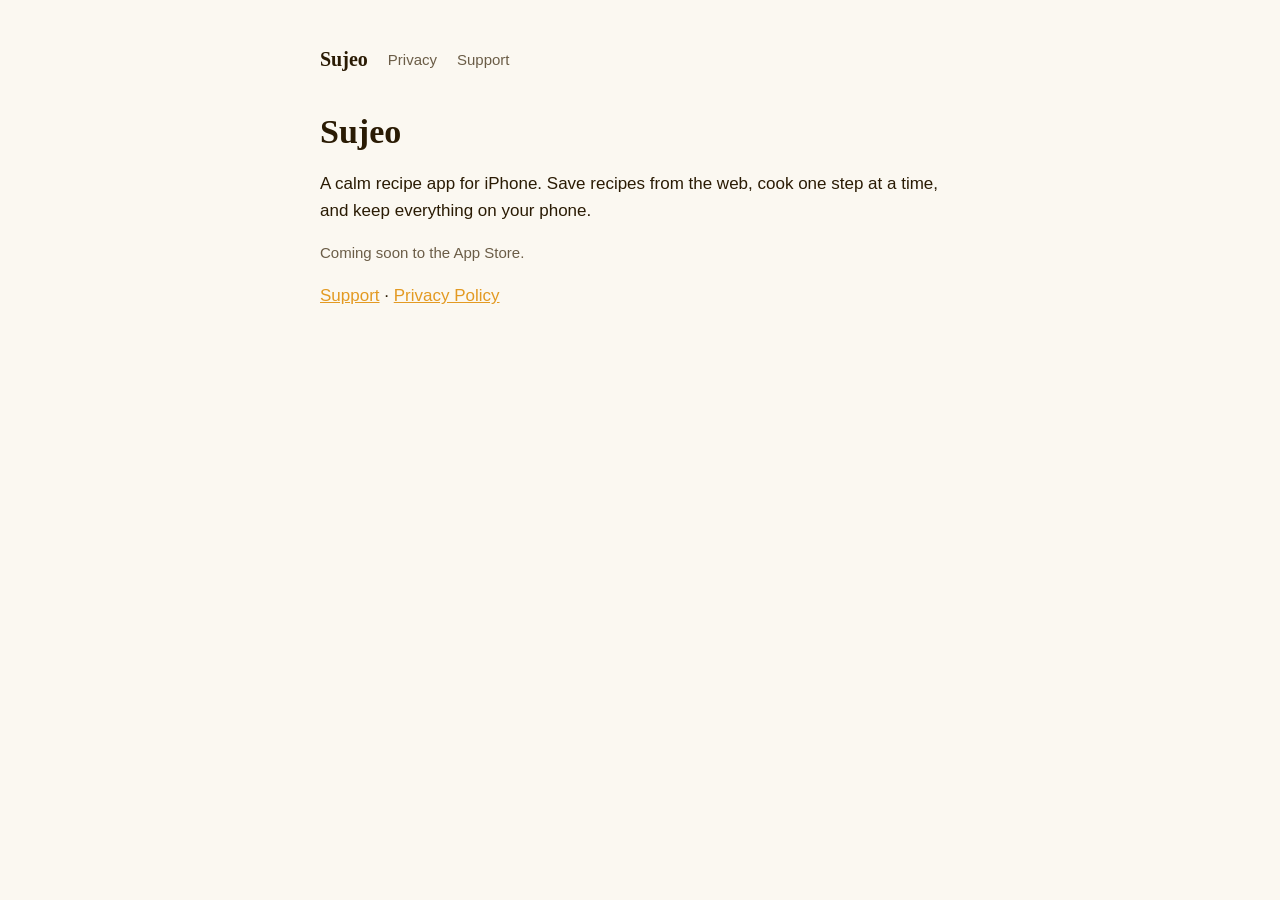
==== index.html @ 516a4208 "Add files via upload" ====
<!doctype html><html lang="en"><head><meta charset="utf-8"><meta name="viewport" content="width=device-width,initial-scale=1"><title>Sujeo</title><link rel="stylesheet" href="/style.css"></head><body><main>
<nav><a class="brand" href="/">Sujeo</a><a href="/privacy.html">Privacy</a><a href="/support.html">Support</a></nav>
<h1>Sujeo</h1><p>A calm recipe app for iPhone. Save recipes from the web, cook one step at a time, and keep everything on your phone.</p><p class="mute">Coming soon to the App Store.</p><p><a href="/support.html">Support</a> · <a href="/privacy.html">Privacy Policy</a></p>
</main></body></html>
---- style.css ----
:root{--bg:#FBF8F1;--ink:#2A1B04;--mute:#6b5d47;--gold:#E39A22;--card:#FBF9F4;--line:rgba(0,0,0,.14)}
@media(prefers-color-scheme:dark){:root{--bg:#121110;--ink:#F4F0E8;--mute:#b8ad9a;--gold:#F7C77A;--card:#1C1915;--line:rgba(255,255,255,.14)}}
*{box-sizing:border-box}
body{margin:0;background:var(--bg);color:var(--ink);font:17px/1.6 -apple-system,BlinkMacSystemFont,"Segoe UI",Helvetica,Arial,sans-serif}
main{max-width:680px;margin:0 auto;padding:48px 20px 80px}
h1{font:600 34px/1.2 Georgia,"Times New Roman",serif;margin:0 0 8px}
h2{font-size:20px;margin:36px 0 8px}
p,li{color:var(--ink)}
.mute{color:var(--mute);font-size:15px}
a{color:var(--gold)}
nav{display:flex;gap:20px;margin-bottom:40px;font-size:15px}
nav a{text-decoration:none;color:var(--mute)}
nav a.brand{color:var(--ink);font:600 20px Georgia,serif}
.card{background:var(--card);border:1px solid var(--line);border-radius:16px;padding:20px 22px;margin:16px 0}
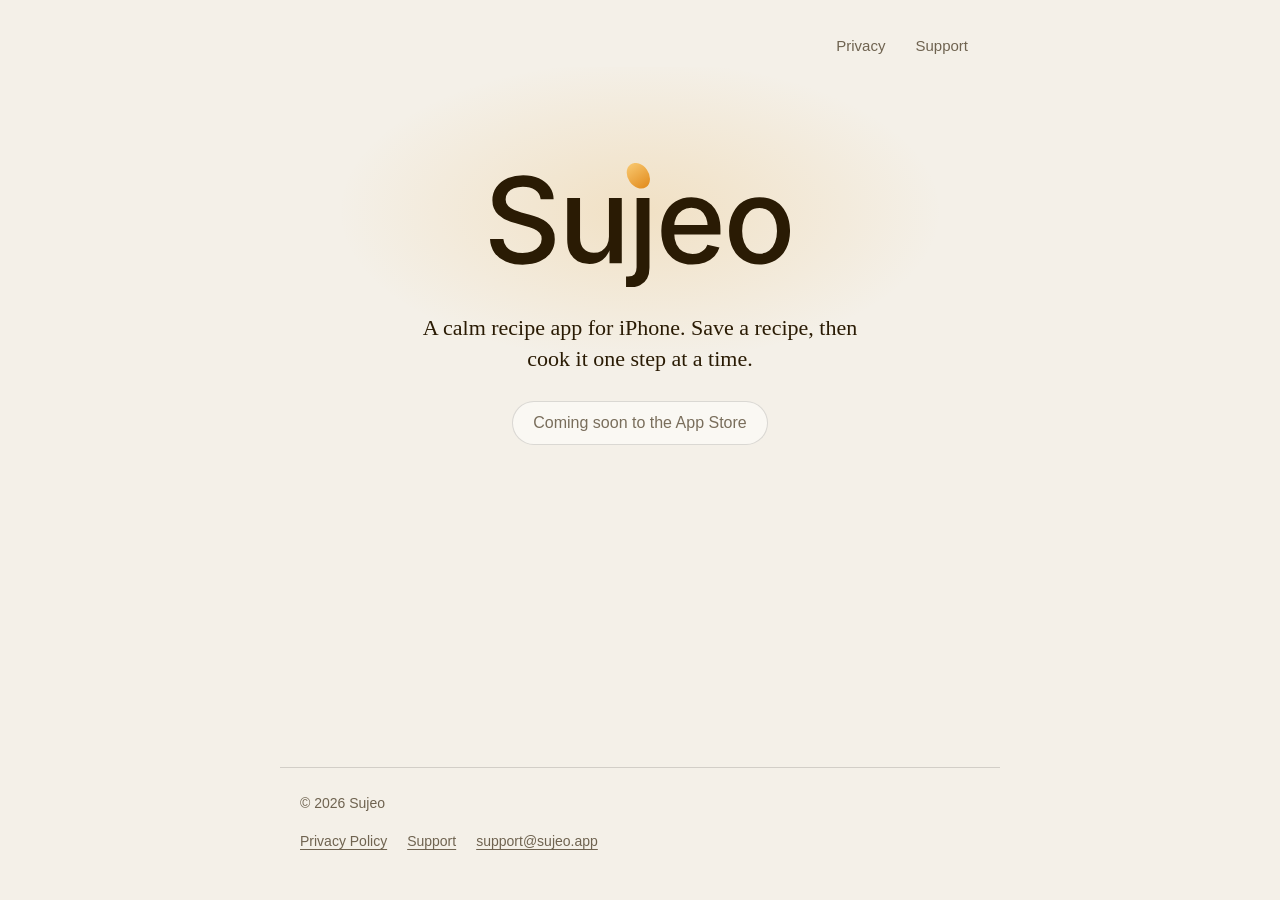
==== commit 53bf11ad: "Add files via upload" ====
--- a/index.html
+++ b/index.html
@@ -1,4 +1 @@
-<!doctype html><html lang="en"><head><meta charset="utf-8"><meta name="viewport" content="width=device-width,initial-scale=1"><title>Sujeo</title><link rel="stylesheet" href="/style.css"></head><body><main>
-<nav><a class="brand" href="/">Sujeo</a><a href="/privacy.html">Privacy</a><a href="/support.html">Support</a></nav>
-<h1>Sujeo</h1><p>A calm recipe app for iPhone. Save recipes from the web, cook one step at a time, and keep everything on your phone.</p><p class="mute">Coming soon to the App Store.</p><p><a href="/support.html">Support</a> · <a href="/privacy.html">Privacy Policy</a></p>
-</main></body></html>
+<!doctype html><html lang="en"><head><meta charset="utf-8"><meta name="viewport" content="width=device-width,initial-scale=1"><meta name="color-scheme" content="light dark"><title>Sujeo</title><meta name="description" content="Sujeo is a calm recipe app for iPhone."><link rel="stylesheet" href="/style.css"></head><body><header><span></span><nav><a href="/privacy.html">Privacy</a><a href="/support.html">Support</a></nav></header><main><section class="hero"><svg class="wm" xmlns="http://www.w3.org/2000/svg" viewBox="106 -1718 5145 2136" role="img" aria-label="Sujeo"><title>Sujeo</title><defs><linearGradient id="sg" x1="0" y1="0" x2="0" y2="1"><stop offset="0" stop-color="#F7C46A"/><stop offset="1" stop-color="#E38F22"/></linearGradient></defs><g fill="var(--wm)"><path d="M665 25Q498 25 375.0 -28.0Q252 -81 182.5 -179.5Q113 -278 106 -414H335Q342 -333 387.5 -280.0Q433 -227 506.0 -201.0Q579 -175 664 -175Q759 -175 832.5 -204.5Q906 -234 949.0 -288.5Q992 -343 992 -415Q992 -480 954.5 -521.5Q917 -563 853.5 -590.5Q790 -618 709 -639L535 -687Q352 -736 249.5 -832.0Q147 -928 147 -1081Q147 -1210 216.5 -1306.5Q286 -1403 405.5 -1456.5Q525 -1510 675 -1510Q828 -1510 944.5 -1456.5Q1061 -1403 1127.5 -1310.0Q1194 -1217 1197 -1098H975Q964 -1200 880.5 -1256.0Q797 -1312 670 -1312Q580 -1312 513.5 -1284.0Q447 -1256 410.5 -1206.5Q374 -1157 374 -1094Q374 -1023 417.5 -979.5Q461 -936 523.5 -910.5Q586 -885 643 -870L788 -832Q859 -814 934.5 -783.5Q1010 -753 1074.0 -704.5Q1138 -656 1177.5 -584.5Q1217 -513 1217 -412Q1217 -286 1152.0 -187.0Q1087 -88 963.5 -31.5Q840 25 665 25Z"/><path d="M1811.04 14Q1697.04 14 1611.04 -34.0Q1525.04 -82 1477.54 -176.0Q1430.04 -270 1430.04 -408V-1118H1650.04V-435Q1650.04 -314 1713.54 -246.0Q1777.04 -178 1886.04 -178Q1961.04 -178 2019.54 -210.5Q2078.04 -243 2112.04 -305.5Q2146.04 -368 2146.04 -456V-1118H2366.04V0H2156.04L2155.04 -274H2176.04Q2127.04 -122 2033.04 -54.0Q1939.04 14 1811.04 14Z"/><path d="M2620.08 -1118H2841.08V72Q2842.08 186 2800.58 263.0Q2759.08 340 2679.08 379.0Q2599.08 418 2483.08 418H2439.08V229H2474.08Q2552.08 229 2586.08 188.5Q2620.08 148 2620.08 71Z"/><path d="M3578.12 23Q3413.12 23 3293.12 -48.0Q3173.12 -119 3108.62 -248.0Q3044.12 -377 3044.12 -551Q3044.12 -723 3107.62 -854.0Q3171.12 -985 3287.12 -1058.5Q3403.12 -1132 3559.12 -1132Q3655.12 -1132 3744.12 -1100.5Q3833.12 -1069 3904.12 -1002.0Q3975.12 -935 4016.62 -828.5Q4058.12 -722 4058.12 -570V-492H3167.12V-656H3945.12L3842.12 -602Q3842.12 -705 3810.12 -783.5Q3778.12 -862 3715.62 -906.0Q3653.12 -950 3559.12 -950Q3466.12 -950 3400.12 -905.0Q3334.12 -860 3299.62 -786.5Q3265.12 -713 3265.12 -626V-514Q3265.12 -399 3304.62 -319.5Q3344.12 -240 3415.12 -199.5Q3486.12 -159 3580.12 -159Q3642.12 -159 3692.12 -176.5Q3742.12 -194 3778.62 -229.5Q3815.12 -265 3834.12 -317L4041.12 -268Q4014.12 -182 3950.62 -116.0Q3887.12 -50 3792.62 -13.5Q3698.12 23 3578.12 23Z"/><path d="M4728.16 23Q4571.16 23 4453.66 -49.0Q4336.16 -121 4271.16 -251.0Q4206.16 -381 4206.16 -553Q4206.16 -727 4271.16 -857.5Q4336.16 -988 4453.66 -1060.0Q4571.16 -1132 4728.16 -1132Q4886.16 -1132 5003.66 -1060.0Q5121.16 -988 5186.16 -857.5Q5251.16 -727 5251.16 -553Q5251.16 -381 5186.16 -251.0Q5121.16 -121 5003.66 -49.0Q4886.16 23 4728.16 23ZM4728.16 -163Q4830.16 -163 4896.66 -216.5Q4963.16 -270 4995.66 -358.5Q5028.16 -447 5028.16 -553Q5028.16 -660 4995.66 -749.5Q4963.16 -839 4896.66 -892.5Q4830.16 -946 4728.16 -946Q4627.16 -946 4561.16 -892.5Q4495.16 -839 4462.66 -750.0Q4430.16 -661 4430.16 -553Q4430.16 -447 4462.66 -358.5Q4495.16 -270 4561.16 -216.5Q4627.16 -163 4728.16 -163Z"/></g><ellipse cx="2650.1" cy="-1500" rx="179.5" ry="234.7" transform="rotate(-35 2650.1 -1500)" fill="url(#sg)"/></svg><p class="lead">A calm recipe app for iPhone. Save a recipe, then cook it one step at a time.</p><span class="pill soft">Coming soon to the App Store</span></section></main><footer><span>&copy; 2026 Sujeo</span><a href="/privacy.html">Privacy Policy</a><a href="/support.html">Support</a><a href="mailto:support@sujeo.app">support@sujeo.app</a></footer></body></html>
--- a/style.css
+++ b/style.css
@@ -1,14 +1,30 @@
-:root{--bg:#FBF8F1;--ink:#2A1B04;--mute:#6b5d47;--gold:#E39A22;--card:#FBF9F4;--line:rgba(0,0,0,.14)}
-@media(prefers-color-scheme:dark){:root{--bg:#121110;--ink:#F4F0E8;--mute:#b8ad9a;--gold:#F7C77A;--card:#1C1915;--line:rgba(255,255,255,.14)}}
-*{box-sizing:border-box}
-body{margin:0;background:var(--bg);color:var(--ink);font:17px/1.6 -apple-system,BlinkMacSystemFont,"Segoe UI",Helvetica,Arial,sans-serif}
-main{max-width:680px;margin:0 auto;padding:48px 20px 80px}
-h1{font:600 34px/1.2 Georgia,"Times New Roman",serif;margin:0 0 8px}
-h2{font-size:20px;margin:36px 0 8px}
-p,li{color:var(--ink)}
-.mute{color:var(--mute);font-size:15px}
-a{color:var(--gold)}
-nav{display:flex;gap:20px;margin-bottom:40px;font-size:15px}
-nav a{text-decoration:none;color:var(--mute)}
-nav a.brand{color:var(--ink);font:600 20px Georgia,serif}
-.card{background:var(--card);border:1px solid var(--line);border-radius:16px;padding:20px 22px;margin:16px 0}
+
+:root{--bg:#F4F0E8;--card:#FBF9F4;--ink:#2A1B04;--mute:#6f6350;--gold:#D98E14;--goldtxt:#9a5f00;--line:rgba(0,0,0,.14);--wm:#2A1B04;--glow:rgba(227,154,34,.18)}
+@media(prefers-color-scheme:dark){:root{--bg:#121110;--card:#1C1915;--ink:#F4F2EC;--mute:#b3a891;--gold:#F7C77A;--goldtxt:#F7C77A;--line:rgba(255,255,255,.14);--wm:#F4F2EC;--glow:rgba(247,199,122,.14)}}
+*{box-sizing:border-box}html{-webkit-text-size-adjust:100%}
+body{margin:0;background:var(--bg);color:var(--ink);font:17px/1.65 -apple-system,BlinkMacSystemFont,"SF Pro Text","Segoe UI",Helvetica,Arial,sans-serif;min-height:100vh;display:flex;flex-direction:column}
+a{color:var(--goldtxt);text-underline-offset:3px}
+header{max-width:720px;width:100%;margin:0 auto;padding:22px 20px 0;display:flex;align-items:center;justify-content:space-between}
+header .wm{width:84px;height:auto}
+header nav{display:flex;gap:6px}
+header nav a{color:var(--mute);text-decoration:none;font-size:15px;padding:12px 12px;min-height:44px;display:inline-flex;align-items:center;border-radius:12px}
+header nav a:hover,header nav a[aria-current]{color:var(--ink)}
+main{max-width:720px;width:100%;margin:0 auto;padding:36px 20px 72px;flex:1}
+h1{font:600 36px/1.15 Georgia,"Times New Roman",serif;margin:0 0 10px;letter-spacing:-.01em}
+h2{font:600 20px/1.3 Georgia,serif;margin:38px 0 8px}
+h3{font-size:17px;margin:26px 0 4px}
+p{margin:0 0 14px}.mute{color:var(--mute);font-size:15px}
+.card{background:var(--card);border:1px solid var(--line);border-radius:18px;padding:18px 20px;margin:20px 0}
+ul{padding-left:22px}li{margin:8px 0}
+.hero{text-align:center;padding:56px 0 40px;position:relative}
+.hero::before{content:"";position:absolute;inset:-40px -20px auto;height:360px;background:radial-gradient(60% 60% at 50% 40%,var(--glow),transparent 70%);z-index:-1}
+.hero .wm{width:min(300px,70%);height:auto;margin:0 auto 26px;display:block}
+.hero p.lead{font:400 22px/1.4 Georgia,serif;margin:0 auto 26px;max-width:480px}
+.pill{display:inline-flex;align-items:center;gap:8px;min-height:44px;padding:0 20px;border-radius:999px;background:linear-gradient(180deg,#F7C46A,#E38F22);color:#2A1B04;font-weight:600;font-size:16px;opacity:.92}
+.pill.soft{background:var(--card);color:var(--mute);border:1px solid var(--line);font-weight:500}
+.three{display:grid;gap:14px;grid-template-columns:1fr;margin-top:30px}
+@media(min-width:640px){.three{grid-template-columns:repeat(3,1fr)}}
+.three .card{margin:0}.three b{display:block;font:600 17px Georgia,serif;margin-bottom:4px}
+footer{max-width:720px;width:100%;margin:0 auto;padding:20px 20px 36px;color:var(--mute);font-size:14px;display:flex;gap:0 20px;flex-wrap:wrap;align-items:center;border-top:1px solid var(--line)}
+footer span{flex-basis:100%;min-height:32px;display:flex;align-items:center}
+footer a{color:var(--mute);min-height:44px;display:inline-flex;align-items:center}
